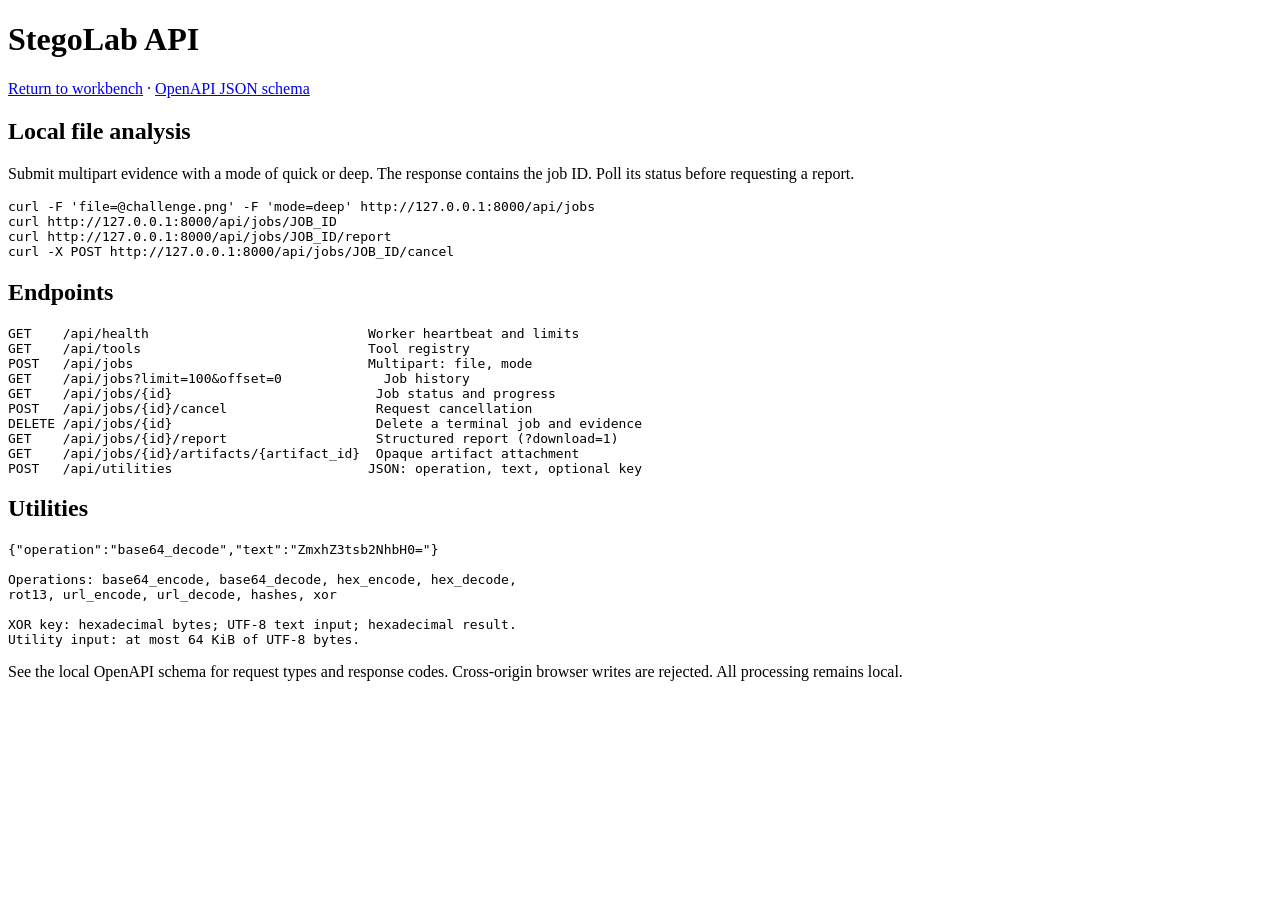
==== stegolab/static/api.html @ a8e3c49a "test" ====
<!doctype html>
<html lang="en">
<head>
  <meta charset="utf-8">
  <meta name="viewport" content="width=device-width, initial-scale=1">
  <title>StegoLab API reference</title>
  <link rel="icon" href="data:image/svg+xml,%3Csvg xmlns='http://www.w3.org/2000/svg' viewBox='0 0 32 32'%3E%3Cpath d='M16 2 30 16 16 30 2 16Z' fill='%23c5f17c'/%3E%3C/svg%3E">
  <link rel="stylesheet" href="/static/styles.css">
</head>
<body>
<main>
  <h1>StegoLab API</h1>
  <p><a class="text-link" href="/">Return to workbench</a> &middot; <a class="text-link" href="/openapi.json">OpenAPI JSON schema</a></p>
  <h2>Local file analysis</h2>
  <p>Submit multipart evidence with a mode of quick or deep. The response contains the job ID. Poll its status before requesting a report.</p>
  <pre class="code-block">curl -F 'file=@challenge.png' -F 'mode=deep' http://127.0.0.1:8000/api/jobs
curl http://127.0.0.1:8000/api/jobs/JOB_ID
curl http://127.0.0.1:8000/api/jobs/JOB_ID/report
curl -X POST http://127.0.0.1:8000/api/jobs/JOB_ID/cancel</pre>
  <h2>Endpoints</h2>
  <pre class="code-block">GET    /api/health                            Worker heartbeat and limits
GET    /api/tools                             Tool registry
POST   /api/jobs                              Multipart: file, mode
GET    /api/jobs?limit=100&amp;offset=0             Job history
GET    /api/jobs/{id}                          Job status and progress
POST   /api/jobs/{id}/cancel                   Request cancellation
DELETE /api/jobs/{id}                          Delete a terminal job and evidence
GET    /api/jobs/{id}/report                   Structured report (?download=1)
GET    /api/jobs/{id}/artifacts/{artifact_id}  Opaque artifact attachment
POST   /api/utilities                         JSON: operation, text, optional key</pre>
  <h2>Utilities</h2>
  <pre class="code-block">{"operation":"base64_decode","text":"ZmxhZ3tsb2NhbH0="}

Operations: base64_encode, base64_decode, hex_encode, hex_decode,
rot13, url_encode, url_decode, hashes, xor

XOR key: hexadecimal bytes; UTF-8 text input; hexadecimal result.
Utility input: at most 64 KiB of UTF-8 bytes.</pre>
  <p>See the local OpenAPI schema for request types and response codes. Cross-origin browser writes are rejected. All processing remains local.</p>
</main>
</body>
</html>
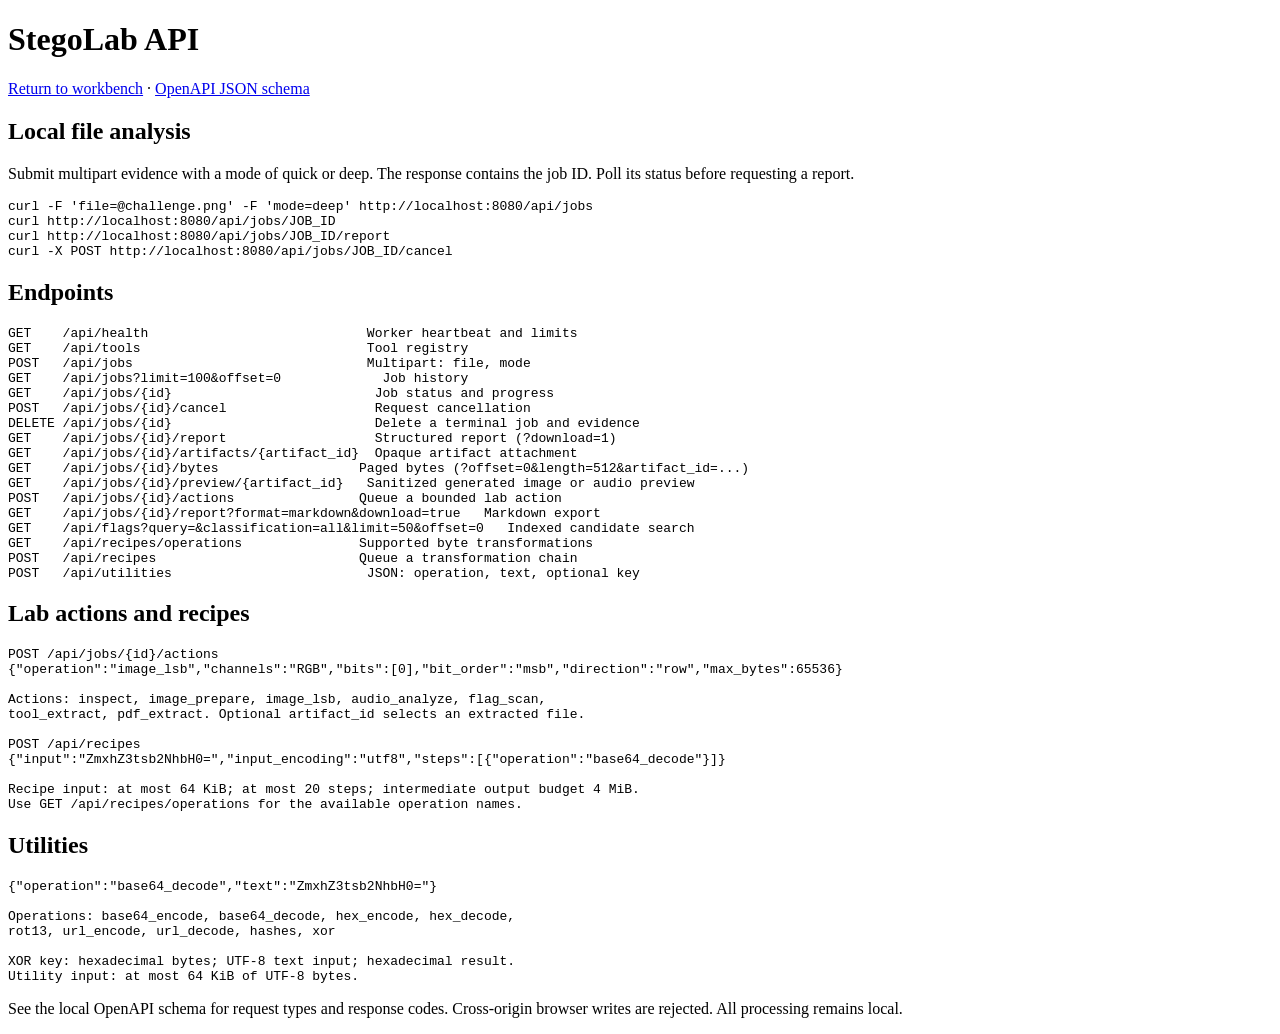
==== commit d1a11a89: "v1 done" ====
--- a/stegolab/static/api.html
+++ b/stegolab/static/api.html
@@ -6,6 +6,7 @@
   <title>StegoLab API reference</title>
   <link rel="icon" href="data:image/svg+xml,%3Csvg xmlns='http://www.w3.org/2000/svg' viewBox='0 0 32 32'%3E%3Cpath d='M16 2 30 16 16 30 2 16Z' fill='%23c5f17c'/%3E%3C/svg%3E">
   <link rel="stylesheet" href="/static/styles.css">
+  <link rel="stylesheet" href="/static/release.css">
 </head>
 <body>
 <main>
@@ -13,10 +14,10 @@
   <p><a class="text-link" href="/">Return to workbench</a> &middot; <a class="text-link" href="/openapi.json">OpenAPI JSON schema</a></p>
   <h2>Local file analysis</h2>
   <p>Submit multipart evidence with a mode of quick or deep. The response contains the job ID. Poll its status before requesting a report.</p>
-  <pre class="code-block">curl -F 'file=@challenge.png' -F 'mode=deep' http://127.0.0.1:8000/api/jobs
-curl http://127.0.0.1:8000/api/jobs/JOB_ID
-curl http://127.0.0.1:8000/api/jobs/JOB_ID/report
-curl -X POST http://127.0.0.1:8000/api/jobs/JOB_ID/cancel</pre>
+  <pre class="code-block">curl -F 'file=@challenge.png' -F 'mode=deep' http://localhost:8080/api/jobs
+curl http://localhost:8080/api/jobs/JOB_ID
+curl http://localhost:8080/api/jobs/JOB_ID/report
+curl -X POST http://localhost:8080/api/jobs/JOB_ID/cancel</pre>
   <h2>Endpoints</h2>
   <pre class="code-block">GET    /api/health                            Worker heartbeat and limits
 GET    /api/tools                             Tool registry
@@ -27,7 +28,26 @@
 DELETE /api/jobs/{id}                          Delete a terminal job and evidence
 GET    /api/jobs/{id}/report                   Structured report (?download=1)
 GET    /api/jobs/{id}/artifacts/{artifact_id}  Opaque artifact attachment
+GET    /api/jobs/{id}/bytes                  Paged bytes (?offset=0&amp;length=512&amp;artifact_id=...)
+GET    /api/jobs/{id}/preview/{artifact_id}   Sanitized generated image or audio preview
+POST   /api/jobs/{id}/actions                Queue a bounded lab action
+GET    /api/jobs/{id}/report?format=markdown&amp;download=true   Markdown export
+GET    /api/flags?query=&amp;classification=all&amp;limit=50&amp;offset=0   Indexed candidate search
+GET    /api/recipes/operations               Supported byte transformations
+POST   /api/recipes                          Queue a transformation chain
 POST   /api/utilities                         JSON: operation, text, optional key</pre>
+  <h2>Lab actions and recipes</h2>
+  <pre class="code-block">POST /api/jobs/{id}/actions
+{"operation":"image_lsb","channels":"RGB","bits":[0],"bit_order":"msb","direction":"row","max_bytes":65536}
+
+Actions: inspect, image_prepare, image_lsb, audio_analyze, flag_scan,
+tool_extract, pdf_extract. Optional artifact_id selects an extracted file.
+
+POST /api/recipes
+{"input":"ZmxhZ3tsb2NhbH0=","input_encoding":"utf8","steps":[{"operation":"base64_decode"}]}
+
+Recipe input: at most 64 KiB; at most 20 steps; intermediate output budget 4 MiB.
+Use GET /api/recipes/operations for the available operation names.</pre>
   <h2>Utilities</h2>
   <pre class="code-block">{"operation":"base64_decode","text":"ZmxhZ3tsb2NhbH0="}
 
